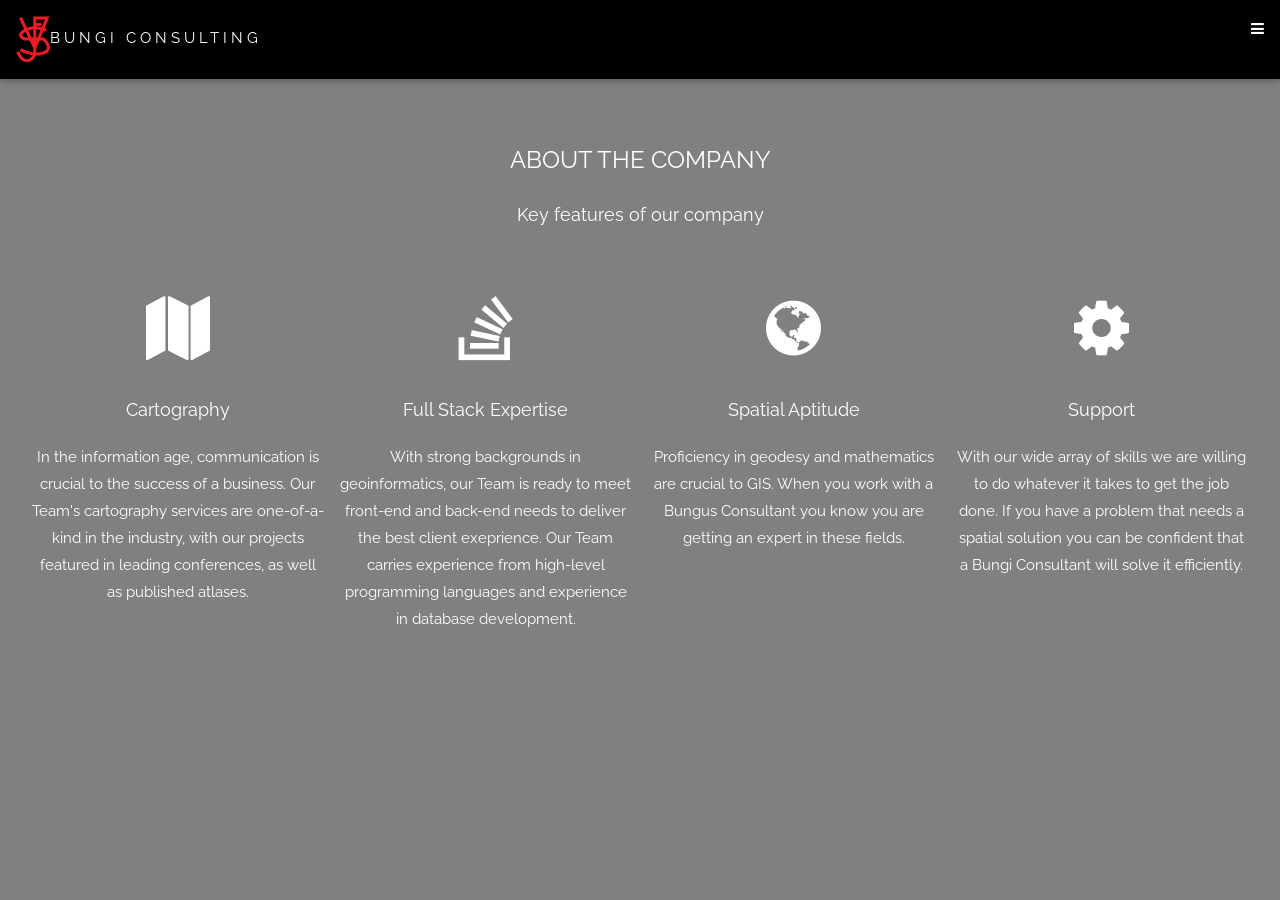
==== about.html @ b3b09a3f "Add files via upload" ====
<!DOCTYPE html>
<html lang="en">
<head class=".w3-bar .w3-button .bgimg-1 ">
<title>Bungi Consulting</title>
<meta charset="UTF-8">
<meta name="viewport" content="width=device-width, initial-scale=1">
<link rel="stylesheet" href="CSS/w3.css">
<link rel="stylesheet" href="https://fonts.googleapis.com/css?family=Raleway">
<link rel="stylesheet" href="https://cdnjs.cloudflare.com/ajax/libs/font-awesome/4.7.0/css/font-awesome.min.css">
<script  src="JS/Javascript.js"> </script>
</head>
<body class = "backgroundgrey">
<!--Jordan start-->
<!-- Navbar (sit on top) -->
<div class="w3-top">
  <div class="w3-bar w3-white w3-card" id="myNavbar">
    <a href="index.html" class="w3-bar-item w3-button w3-wide"><img src="Images/logoweb.png" alt="logo">BUNGI CONSULTING</a>
    <!-- Right-sided navbar links -->
    <div class="w3-right w3-hide-small">
      <a href="index.html" class="w3-bar-item w3-button"><i class="fa fa-home"></i> HOME</a>
      <a href="about.html" class="w3-bar-item w3-button"> <i class="fa fa-book"></i>ABOUT</a>
      <a href="team.html" class="w3-bar-item w3-button"><i class="fa fa-users"></i> TEAM</a>
      <a href="services.html" class="w3-bar-item w3-button"><i class="fa fa-check-square-o"></i> SERVICES</a>
      <a href="partners.html" class="w3-bar-item w3-button"><i class="fa fa-handshake-o"></i> PARTNERS</a>
      <a href="Portfolio.html" class="w3-bar-item w3-button"><i class="fa fa-th"></i> PORTFOLIO</a>
      <a href="Testimonials.html" class="w3-bar-item w3-button"><i class="fa fa-comments"></i> TESTIMONIALS</a>
      <a href="ContactUS.html" class="w3-bar-item w3-button"><i class="fa fa-envelope"></i> CONTACT</a>
    </div>
    <!-- Hide right-floated links on small screens and replace them with a menu icon -->

    <a href="javascript:void(0)" class="w3-bar-item w3-button w3-right w3-hide-large w3-hide-medium" onclick="w3_open()">
      <i class="fa fa-bars"></i>
    </a>
  </div>
</div>

<!-- Sidebar on small screens when clicking the menu icon -->
<nav class="w3-sidebar w3-bar-block w3-black w3-card w3-animate-left w3-hide-medium w3-hide-large displaynone" id="mySidebar">
  <a href="javascript:void(0)" onclick="w3_close()" class="w3-bar-item w3-button w3-large w3-padding-16">Close ×</a>
  <a href="index.html" onclick="w3_close()" class="w3-bar-item w3-button">HOME</a>
  <a href="about.html" onclick="w3_close()" class="w3-bar-item w3-button">ABOUT</a>
  <a href="team.html" onclick="w3_close()" class="w3-bar-item w3-button">TEAM</a>
  <a href="services.html" onclick="w3_close()" class="w3-bar-item w3-button">SERVICES</a>
  <a href="partners.html" onclick="w3_close()" class="w3-bar-item w3-button">PARTNERS</a>
  <a href="Portfolio.html" onclick="w3_close()" class="w3-bar-item w3-button">PORTFOLIO</a>
  <a href="Testimonials.html" onclick="w3_close()" class="w3-bar-item w3-button">TESTIMONIALS</a>
  <a href="ContactUS.html" onclick="w3_close()" class="w3-bar-item w3-button">CONTACT</a>
</nav>
<!-- Jordan End -->
<!-- About Section -->
<div class="w3-container padding128x16 w3-text-white">
    <h3 class="w3-center">ABOUT THE COMPANY</h3>
    <p class="w3-center w3-large">Key features of our company</p>
    <div class="w3-row-padding w3-center margin64">
      <div class="w3-quarter">
        <i class="fa fa-map w3-margin-bottom w3-jumbo w3-center"></i>
        <p class="w3-large">Cartography</p>
        <p>In the information age, communication is crucial to the success of a business. Our Team's cartography services are one-of-a-kind in the industry, with our projects featured in leading conferences, as well as published atlases.</p>
      </div>
      <div class="w3-quarter">
        <i class="fa fa-stack-overflow w3-margin-bottom w3-jumbo"></i>
        <p class="w3-large">Full Stack Expertise</p>
        <p>With strong backgrounds in geoinformatics, our Team is ready to meet front-end and back-end needs to deliver the best client exeprience. Our Team carries experience from high-level programming languages and experience in database development.</p>
      </div>
      <div class="w3-quarter">
        <i class="fa fa-globe w3-margin-bottom w3-jumbo"></i>
        <p class="w3-large">Spatial Aptitude</p>
        <p>Proficiency in geodesy and mathematics are crucial to GIS. When you work with a Bungus Consultant you know you are getting an expert in these fields.</p>
      </div>
      <div class="w3-quarter">
        <i class="fa fa-cog w3-margin-bottom w3-jumbo"></i>
        <p class="w3-large">Support</p>
        <p>With our wide array of skills we are willing to do whatever it takes to get the job done. If you have a problem that needs a spatial solution you can be confident that a Bungi Consultant will solve it efficiently.</p>
      </div>
    </div>
  </div>

  <script>
    // Modal Image Gallery
    function onClick(element) {
      document.getElementById("img01").src = element.src;
      document.getElementById("modal01").style.display = "block";
      var captionText = document.getElementById("caption");
      captionText.innerHTML = element.alt;
    }
    
    
    // Toggle between showing and hiding the sidebar when clicking the menu icon
    var mySidebar = document.getElementById("mySidebar");
    
    function w3_open() {
      if (mySidebar.style.display === 'block') {
        mySidebar.style.display = 'none';
      } else {
        mySidebar.style.display = 'block';
      }
    }
    
    // Close the sidebar with the close button
    function w3_close() {
        mySidebar.style.display = "none";
    }
    </script>
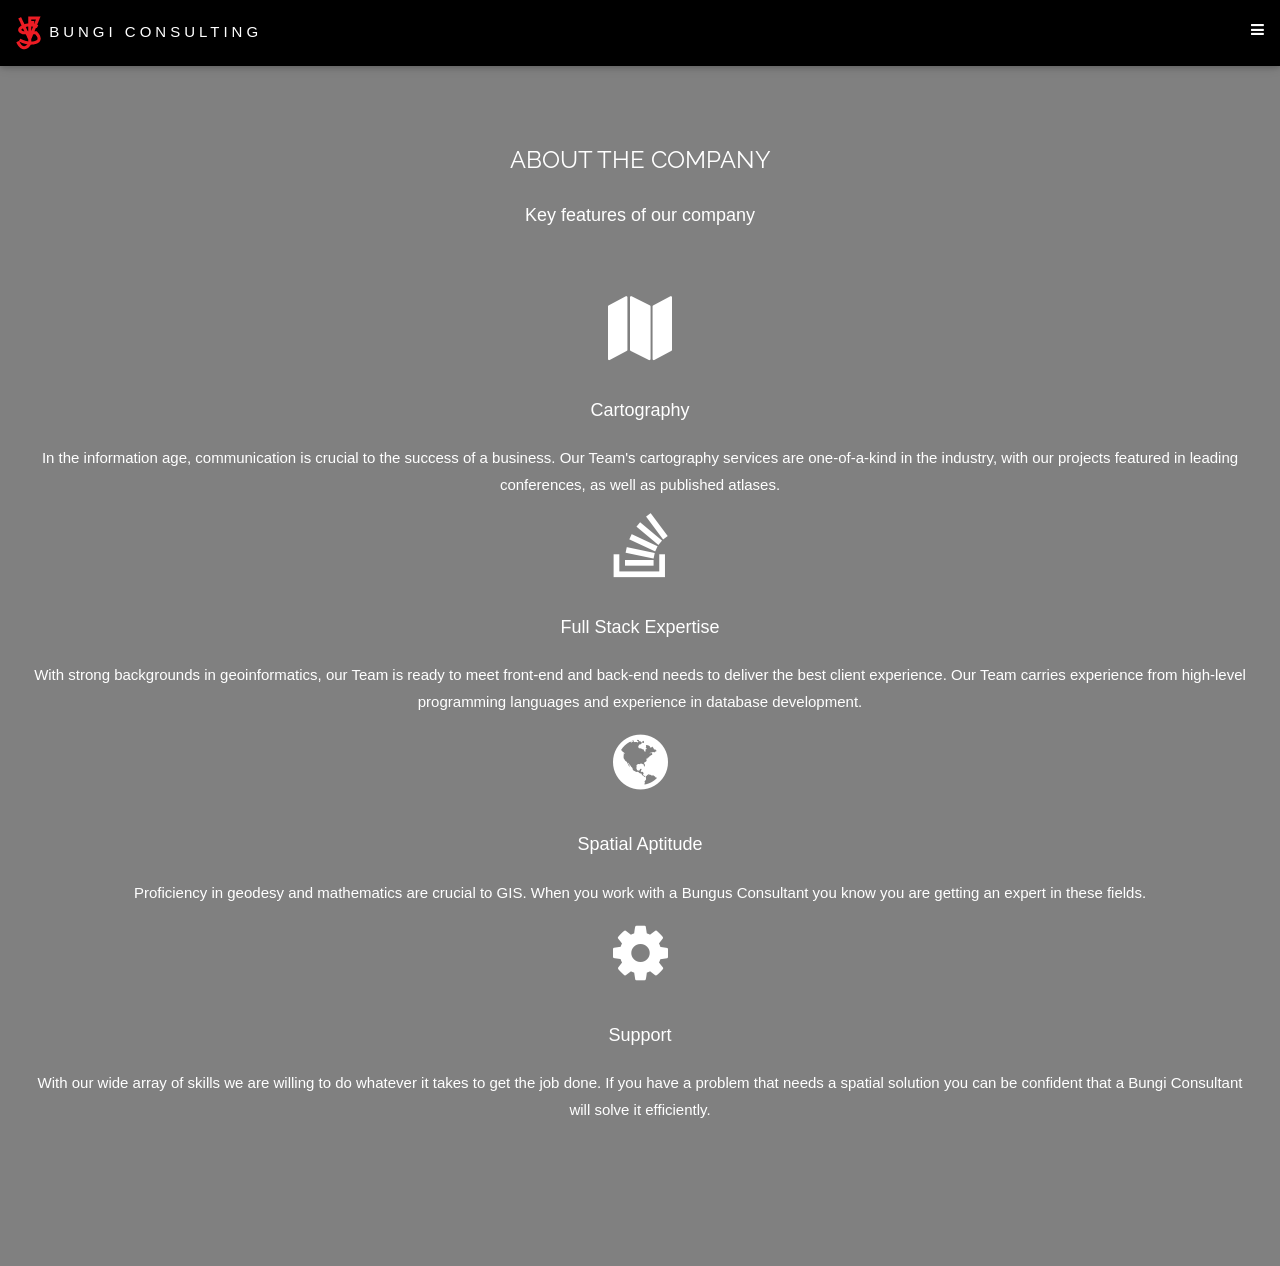
==== commit ff968d9b: "Add files via upload" ====
--- a/about.html
+++ b/about.html
@@ -1,6 +1,6 @@
 <!DOCTYPE html>
 <html lang="en">
-<head class=".w3-bar .w3-button .bgimg-1 ">
+<head class=".w3-bar .w3-button">
 <title>Bungi Consulting</title>
 <meta charset="UTF-8">
 <meta name="viewport" content="width=device-width, initial-scale=1">
@@ -14,7 +14,7 @@
 <!-- Navbar (sit on top) -->
 <div class="w3-top">
   <div class="w3-bar w3-white w3-card" id="myNavbar">
-    <a href="index.html" class="w3-bar-item w3-button w3-wide"><img src="Images/logoweb.png" alt="logo">BUNGI CONSULTING</a>
+    <a href="index.html" class="w3-bar-item w3-button w3-wide"><img src="Images/logoweb.png" alt="logo"> BUNGI CONSULTING</a>
     <!-- Right-sided navbar links -->
     <div class="w3-right w3-hide-small">
       <a href="index.html" class="w3-bar-item w3-button"><i class="fa fa-home"></i> HOME</a>
@@ -60,7 +60,7 @@
       <div class="w3-quarter">
         <i class="fa fa-stack-overflow w3-margin-bottom w3-jumbo"></i>
         <p class="w3-large">Full Stack Expertise</p>
-        <p>With strong backgrounds in geoinformatics, our Team is ready to meet front-end and back-end needs to deliver the best client exeprience. Our Team carries experience from high-level programming languages and experience in database development.</p>
+        <p>With strong backgrounds in geoinformatics, our Team is ready to meet front-end and back-end needs to deliver the best client experience. Our Team carries experience from high-level programming languages and experience in database development.</p>
       </div>
       <div class="w3-quarter">
         <i class="fa fa-globe w3-margin-bottom w3-jumbo"></i>
